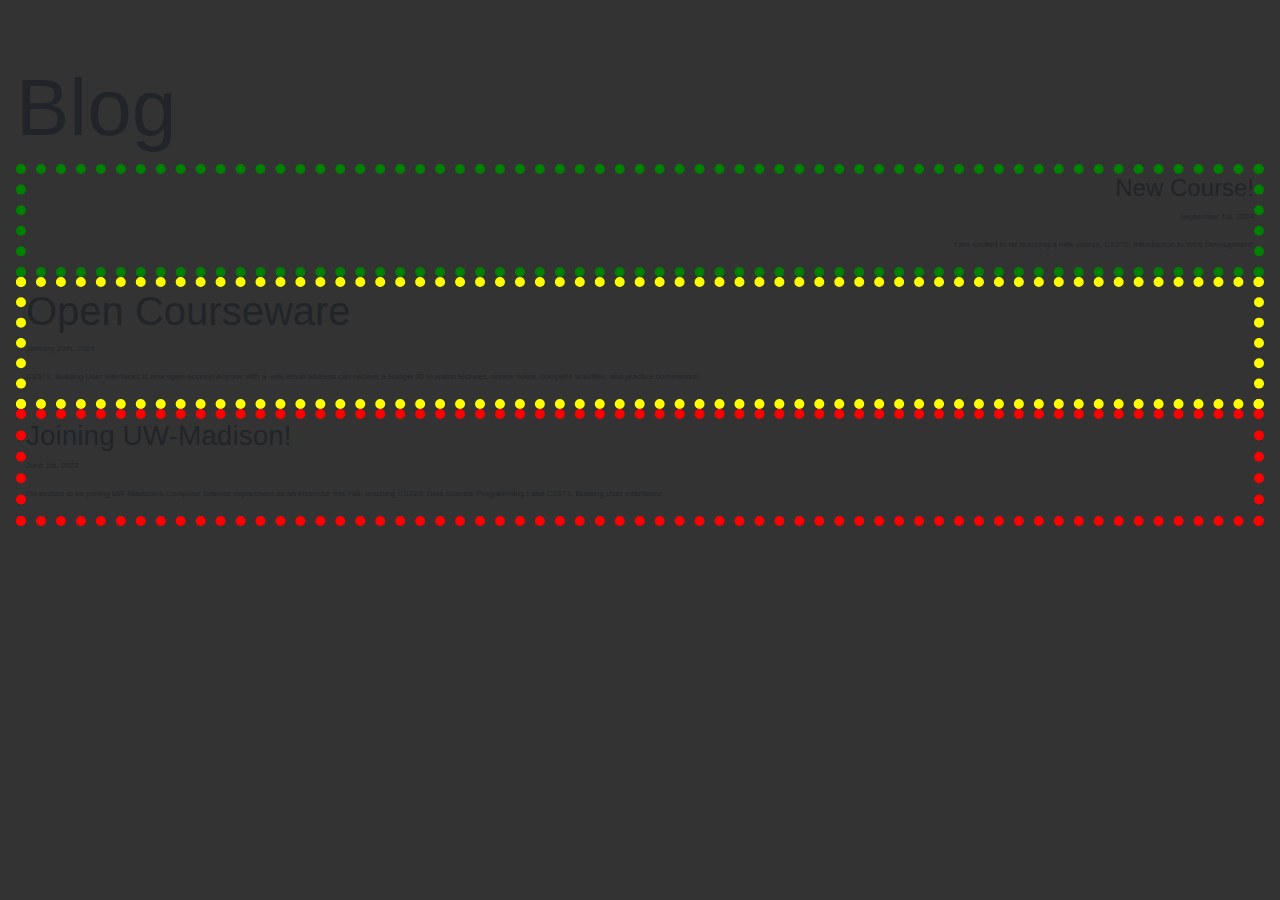
==== blog.html @ f7002b4a "Initial commit" ====
<!DOCTYPE html>
<html lang="de">
    <head>
        <meta charset="UTF-8">
        <meta name="viewport" content="width=device-width, initial-scale=1.0">
        <link href="https://cdn.jsdelivr.net/npm/bootstrap@5.3.3/dist/css/bootstrap.min.css" rel="stylesheet" integrity="sha384-QWTKZyjpPEjISv5WaRU9OFeRpok6YctnYmDr5pNlyT2bRjXh0JMhjY6hW+ALEwIH" crossorigin="anonymous">
        <link href="styles.css" rel="stylesheet"/>
    </head>
    <body>
        <nav class="navbar">
            <p>
                <a class="m-2" href="index.html">About Me</a>
                <a class="m-2" href="my-work.html">My Work</a>
                <a class="m-2" href="blog.html">Blog</a>
            </p>
        </nav>
        <section class="m-3">
            <h6 class="display-1">Blog</h6>
            <div style="border: 10px green dotted; text-align: right;">
                <h4>New Course!</h4>
                <p>September 1st, 2024</p>
                <p>I am excited to be teaching a new course, CS272: Introduction to Web Development!</p>
            </div>
            <div style="border: 10px yellow dotted;">
                <h1>Open Courseware</h1>
                <p>January 29th, 2024</p>
                <p>CS571: Building User Interfaces is now open access! Anyone with a .edu email address can recieve a Badger ID to watch lectures, review notes, complete activities, and practice homeworks!</p>
            </div>
            <div style="border: 10px red dotted;">
                <h3>Joining UW-Madison!</h3>
                <p>June 1st, 2023</p>
                <p>I'm excited to be joining UW-Madison's Computer Science department as an instructor this Fall, teaching CS220: Data Science Programming I and CS571: Building User Interfaces!</p>
            </div>
            
        </section>
    </body>
</html>
---- styles.css ----
body {
    font-size: 8px; 
    background-color: #333; /* Low contrast background color */
    font-family: 'Brush Script MT', cursive, sans-serif; /* Non-standard font */
}
a {
    color: #333;
    text-decoration: none;
}
.hidden {
    display: none; 
}
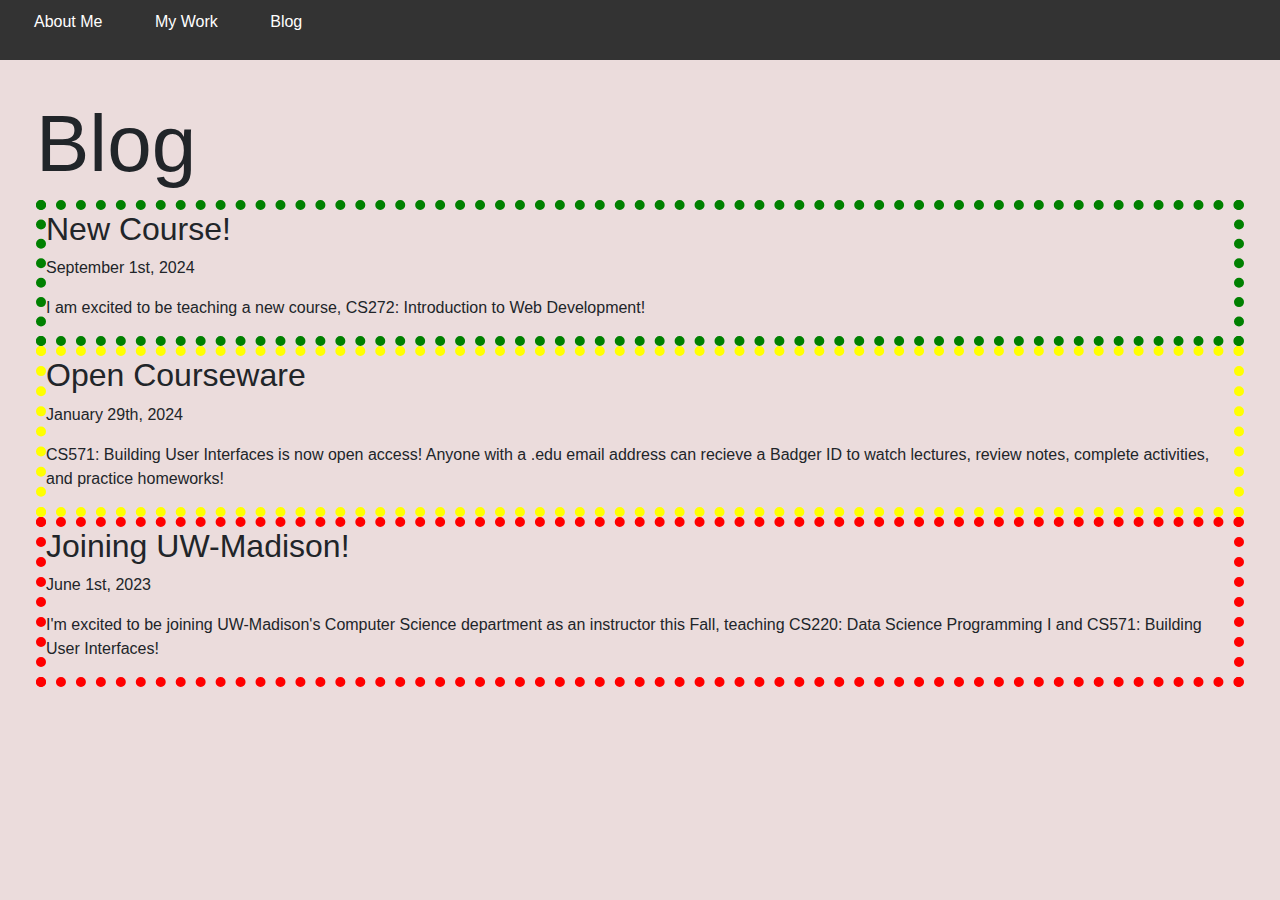
==== commit 0775aae9: "Commit1: some major changes" ====
--- a/blog.html
+++ b/blog.html
@@ -1,37 +1,54 @@
 <!DOCTYPE html>
 <html lang="de">
-    <head>
-        <meta charset="UTF-8">
-        <meta name="viewport" content="width=device-width, initial-scale=1.0">
-        <link href="https://cdn.jsdelivr.net/npm/bootstrap@5.3.3/dist/css/bootstrap.min.css" rel="stylesheet" integrity="sha384-QWTKZyjpPEjISv5WaRU9OFeRpok6YctnYmDr5pNlyT2bRjXh0JMhjY6hW+ALEwIH" crossorigin="anonymous">
-        <link href="styles.css" rel="stylesheet"/>
-    </head>
-    <body>
+
+<head>
+    <meta charset="UTF-8">
+    <meta name="viewport" content="width=device-width, initial-scale=1.0">
+    <link href="https://cdn.jsdelivr.net/npm/bootstrap@5.3.3/dist/css/bootstrap.min.css" rel="stylesheet"
+        integrity="sha384-QWTKZyjpPEjISv5WaRU9OFeRpok6YctnYmDr5pNlyT2bRjXh0JMhjY6hW+ALEwIH" crossorigin="anonymous">
+    <link href="styles.css" rel="stylesheet" />
+    <title>Cole Nelson - Personal Website</title>
+</head>
+
+<body>
+    <header>
         <nav class="navbar">
             <p>
                 <a class="m-2" href="index.html">About Me</a>
                 <a class="m-2" href="my-work.html">My Work</a>
                 <a class="m-2" href="blog.html">Blog</a>
             </p>
+            </p>
         </nav>
-        <section class="m-3">
-            <h6 class="display-1">Blog</h6>
-            <div style="border: 10px green dotted; text-align: right;">
-                <h4>New Course!</h4>
-                <p>September 1st, 2024</p>
-                <p>I am excited to be teaching a new course, CS272: Introduction to Web Development!</p>
-            </div>
-            <div style="border: 10px yellow dotted;">
-                <h1>Open Courseware</h1>
-                <p>January 29th, 2024</p>
-                <p>CS571: Building User Interfaces is now open access! Anyone with a .edu email address can recieve a Badger ID to watch lectures, review notes, complete activities, and practice homeworks!</p>
-            </div>
-            <div style="border: 10px red dotted;">
-                <h3>Joining UW-Madison!</h3>
-                <p>June 1st, 2023</p>
-                <p>I'm excited to be joining UW-Madison's Computer Science department as an instructor this Fall, teaching CS220: Data Science Programming I and CS571: Building User Interfaces!</p>
-            </div>
-            
-        </section>
-    </body>
+    </header>
+
+
+    <section class="m-3">
+        <h1 class="display-1">Blog</h1>
+        <!-- test commit -->
+
+
+        <div style="border: 10px green dotted; text-align: left;">
+            <h2>New Course!</h2>
+            <p>September 1st, 2024</p>
+            <p>I am excited to be teaching a new course, CS272: Introduction to Web Development!</p>
+        </div>
+        
+        <div style="border: 10px yellow dotted; text-align: left;">
+            <h2>Open Courseware</h2>
+            <p>January 29th, 2024</p>
+            <p>CS571: Building User Interfaces is now open access! Anyone with a .edu email address can recieve a Badger
+                ID to watch lectures, review notes, complete activities, and practice homeworks!</p>
+        </div>
+        
+        <div style="border: 10px red dotted; text-align: left;">
+            <h2>Joining UW-Madison!</h2>
+            <p>June 1st, 2023</p>
+            <p>I'm excited to be joining UW-Madison's Computer Science department as an instructor this Fall, teaching
+                CS220: Data Science Programming I and CS571: Building User Interfaces!</p>
+        </div>
+
+    </section>
+</body>
+
 </html>--- a/styles.css
+++ b/styles.css
@@ -1,12 +1,49 @@
 body {
-    font-size: 8px; 
-    background-color: #333; /* Low contrast background color */
-    font-family: 'Brush Script MT', cursive, sans-serif; /* Non-standard font */
+    font-size: 16px;
+    background-color: #ebdcdc;
+    /* Updated to a more readable color */
+    font-family: Arial, Helvetica, sans-serif; 
+    /* Updated to a more standard font */
 }
+
 a {
-    color: #333;
+    color: #3e3636;
     text-decoration: none;
 }
+
 .hidden {
-    display: none; 
+    display: none;
 }
+
+/* Navbar styling */
+.navbar {
+    background-color: #333;
+    padding: 10px;
+}
+
+.navbar a {
+    color: white;
+    text-decoration: none;
+    padding: 8px 16px;
+}
+
+.navbar a:hover {
+    background-color: #ddd;
+    color: black;
+}
+
+/* Image styling */
+img {
+    display: block;
+    margin: 20px auto;
+    max-width: 30%;
+    height: auto;
+    border-radius: 20px;
+}
+
+/* Form styling */
+section {
+    margin: 20px;
+    padding: 20px;
+    border-radius: 80px;
+}
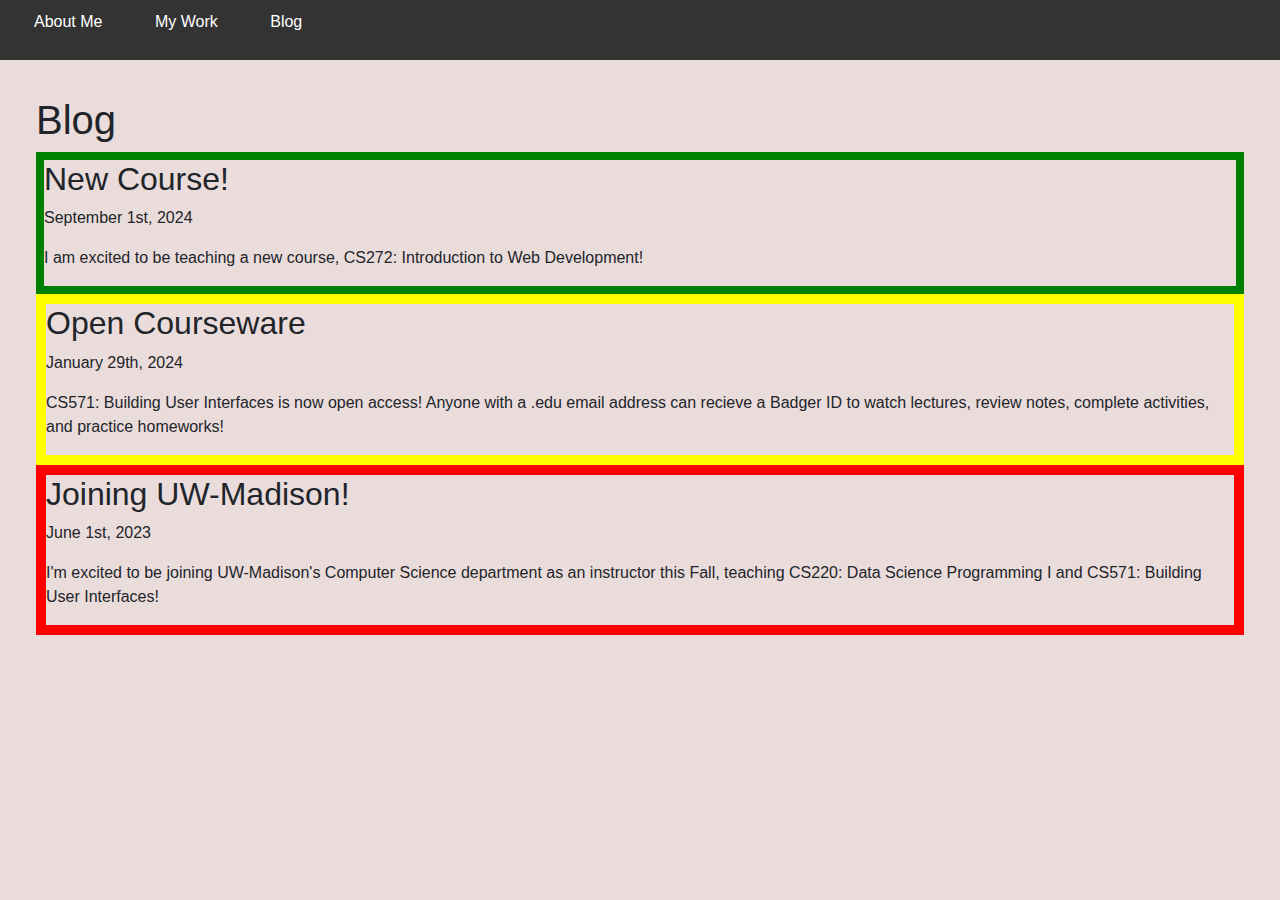
==== commit 189bfa50: "Commit3: update to 10 changes/improvements" ====
--- a/blog.html
+++ b/blog.html
@@ -1,5 +1,5 @@
 <!DOCTYPE html>
-<html lang="de">
+<html lang="en">
 
 <head>
     <meta charset="UTF-8">
@@ -24,24 +24,23 @@
 
 
     <section class="m-3">
-        <h1 class="display-1">Blog</h1>
-        <!-- test commit -->
+        <h1>Blog</h1>
 
 
-        <div style="border: 10px green dotted; text-align: left;">
+        <div style="border: 8px green solid; text-align: left;">
             <h2>New Course!</h2>
             <p>September 1st, 2024</p>
             <p>I am excited to be teaching a new course, CS272: Introduction to Web Development!</p>
         </div>
-        
-        <div style="border: 10px yellow dotted; text-align: left;">
+
+        <div style="border: 10px yellow solid; text-align: left;">
             <h2>Open Courseware</h2>
             <p>January 29th, 2024</p>
             <p>CS571: Building User Interfaces is now open access! Anyone with a .edu email address can recieve a Badger
                 ID to watch lectures, review notes, complete activities, and practice homeworks!</p>
         </div>
-        
-        <div style="border: 10px red dotted; text-align: left;">
+
+        <div style="border: 10px red solid; text-align: left;">
             <h2>Joining UW-Madison!</h2>
             <p>June 1st, 2023</p>
             <p>I'm excited to be joining UW-Madison's Computer Science department as an instructor this Fall, teaching
--- a/styles.css
+++ b/styles.css
@@ -1,13 +1,13 @@
 body {
     font-size: 16px;
     background-color: #ebdcdc;
-    /* Updated to a more readable color */
-    font-family: Arial, Helvetica, sans-serif; 
-    /* Updated to a more standard font */
+    /* ✅Updated to a more readable color */
+    font-family: Arial, Helvetica, sans-serif;
+    /* ✅Updated to a more standard font */
 }
 
 a {
-    color: #3e3636;
+    color: #000000;
     text-decoration: none;
 }
 
@@ -36,7 +36,7 @@
 img {
     display: block;
     margin: 20px auto;
-    max-width: 30%;
+    max-width: 40%;
     height: auto;
     border-radius: 20px;
 }
@@ -45,5 +45,5 @@
 section {
     margin: 20px;
     padding: 20px;
-    border-radius: 80px;
-}
+    border-radius: 20px;
+}